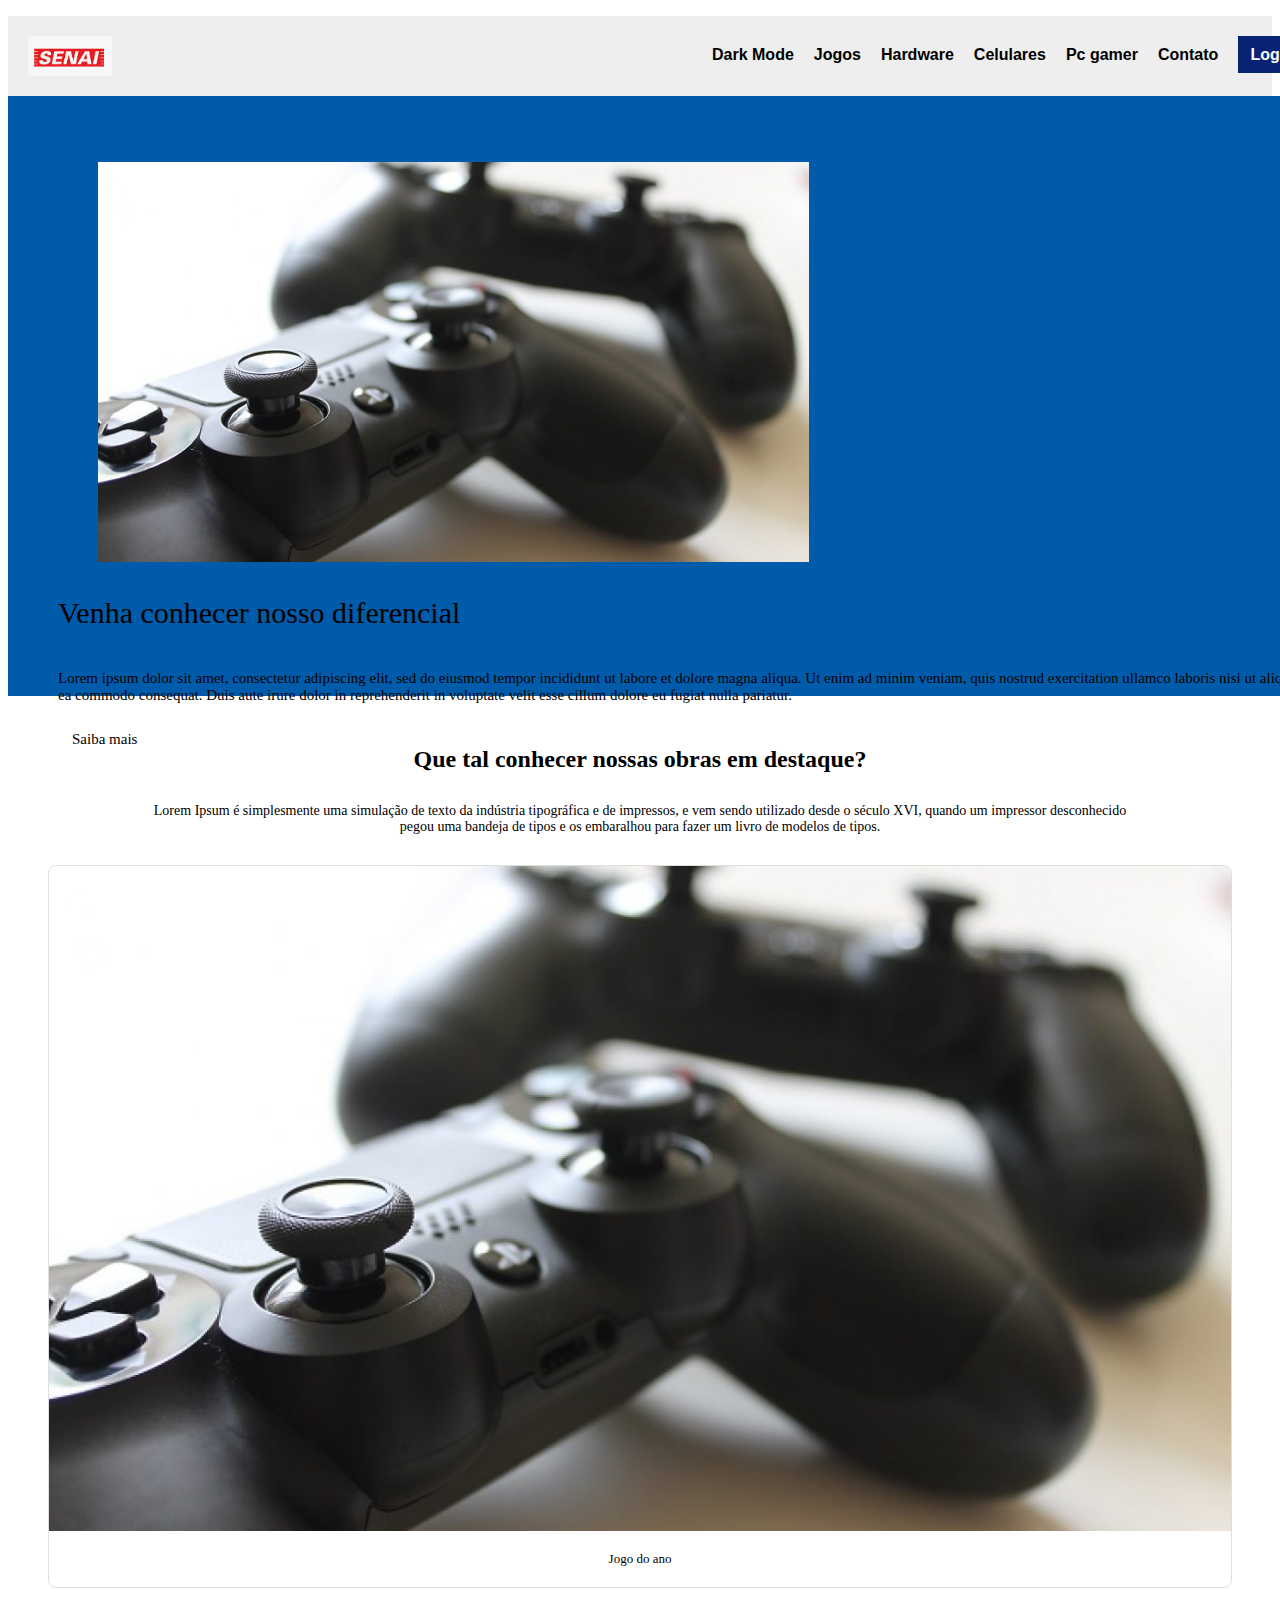
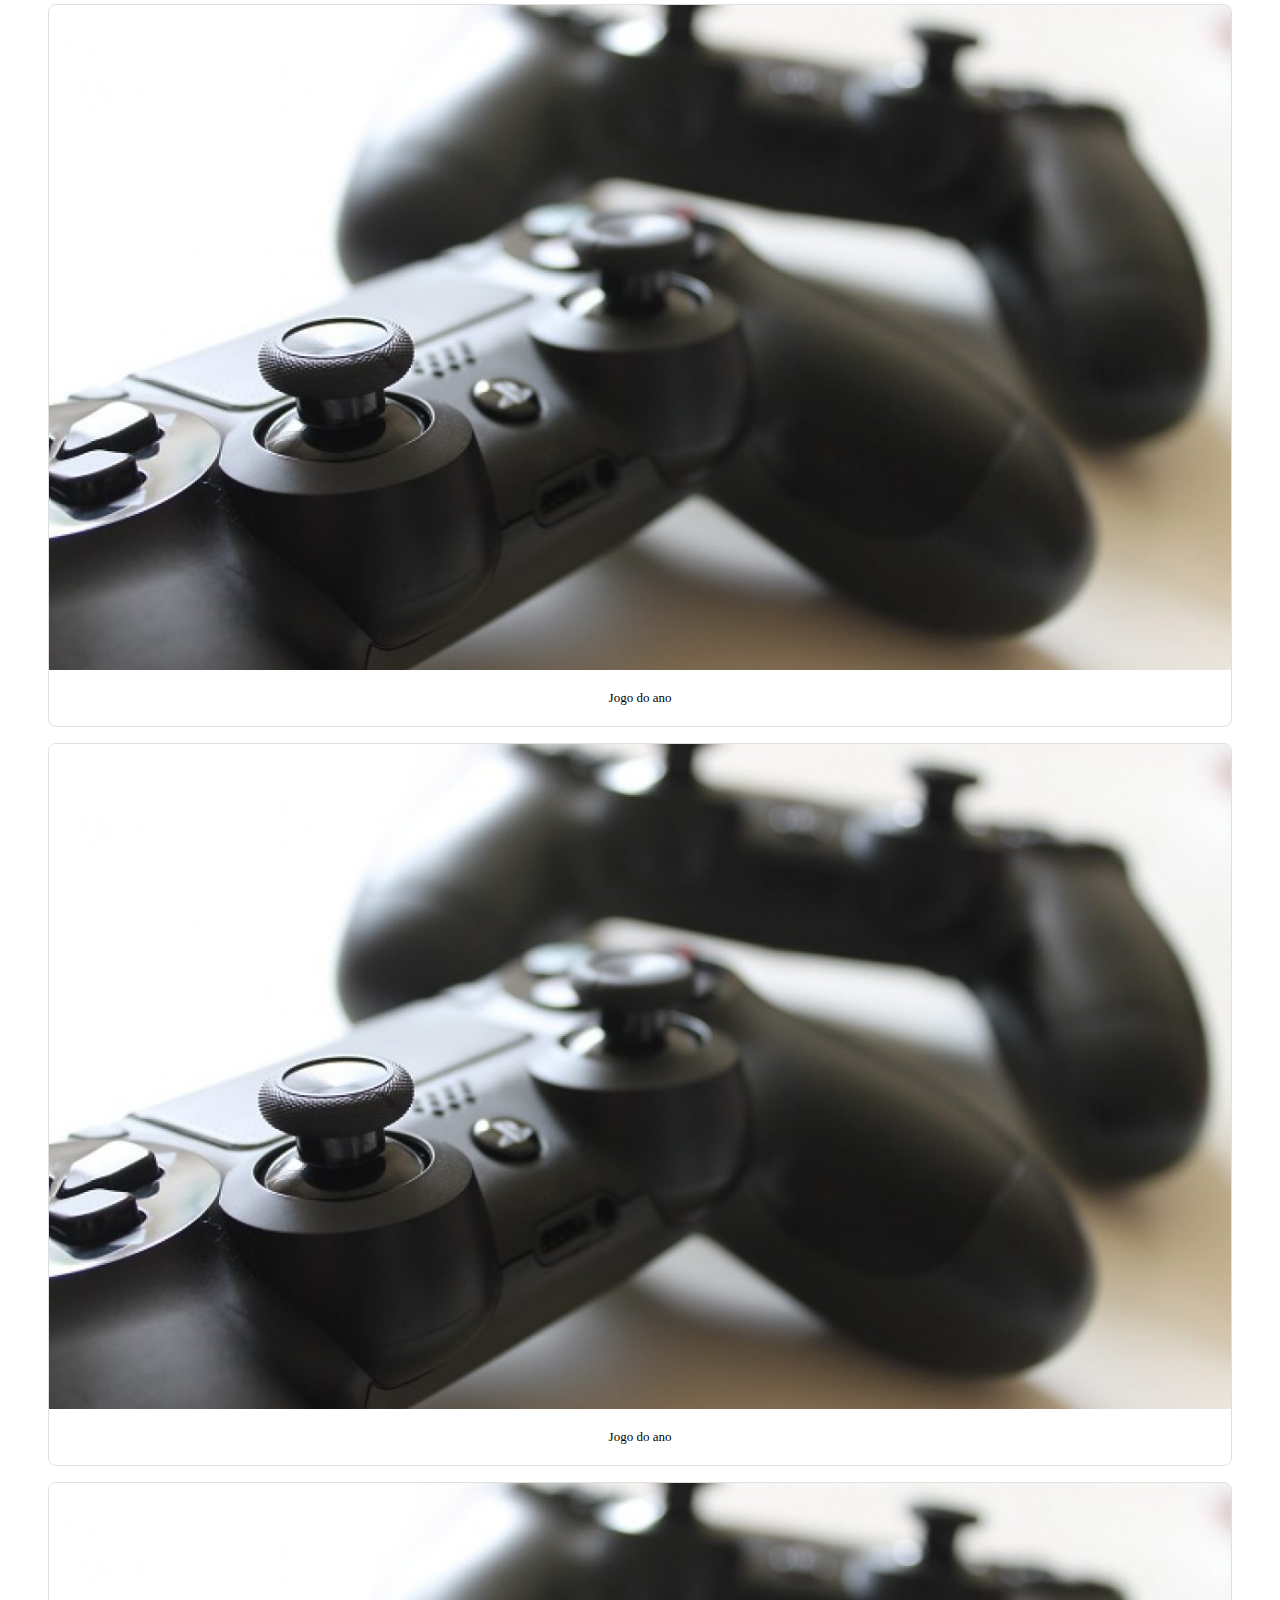
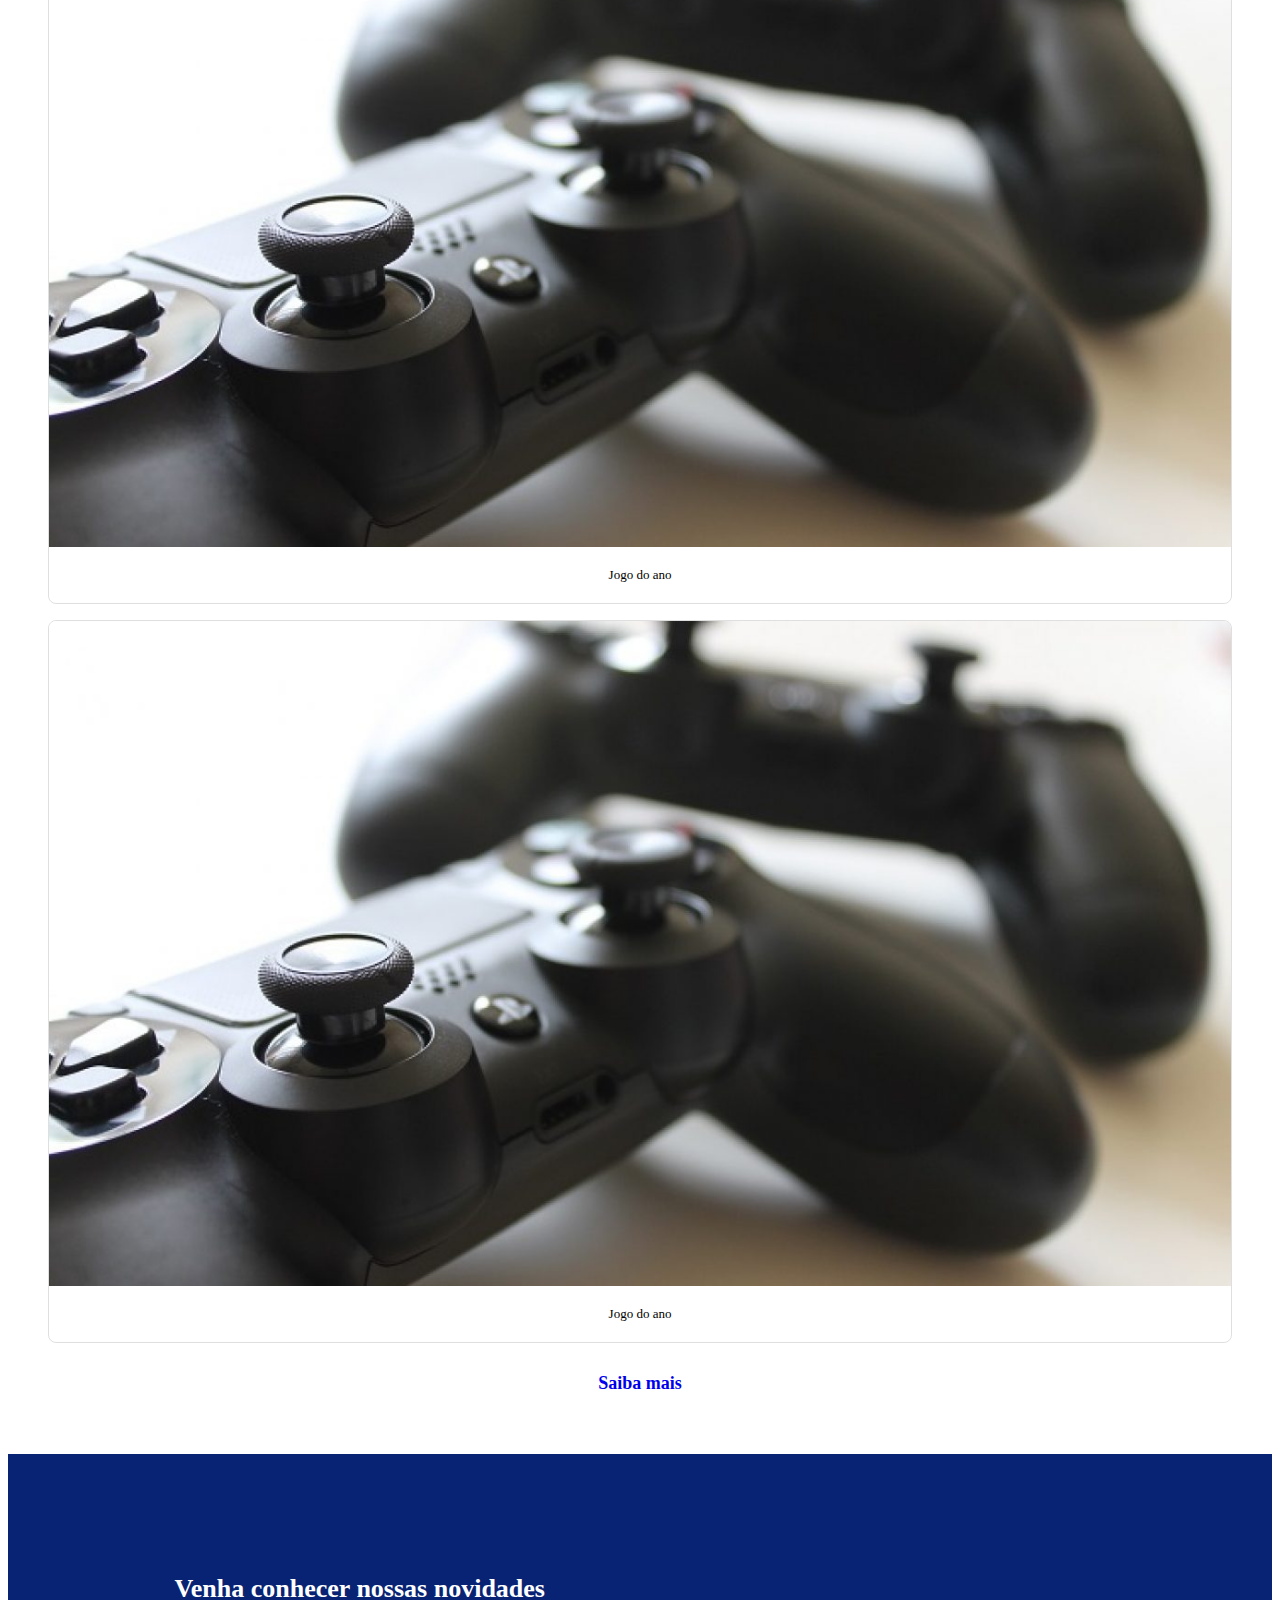
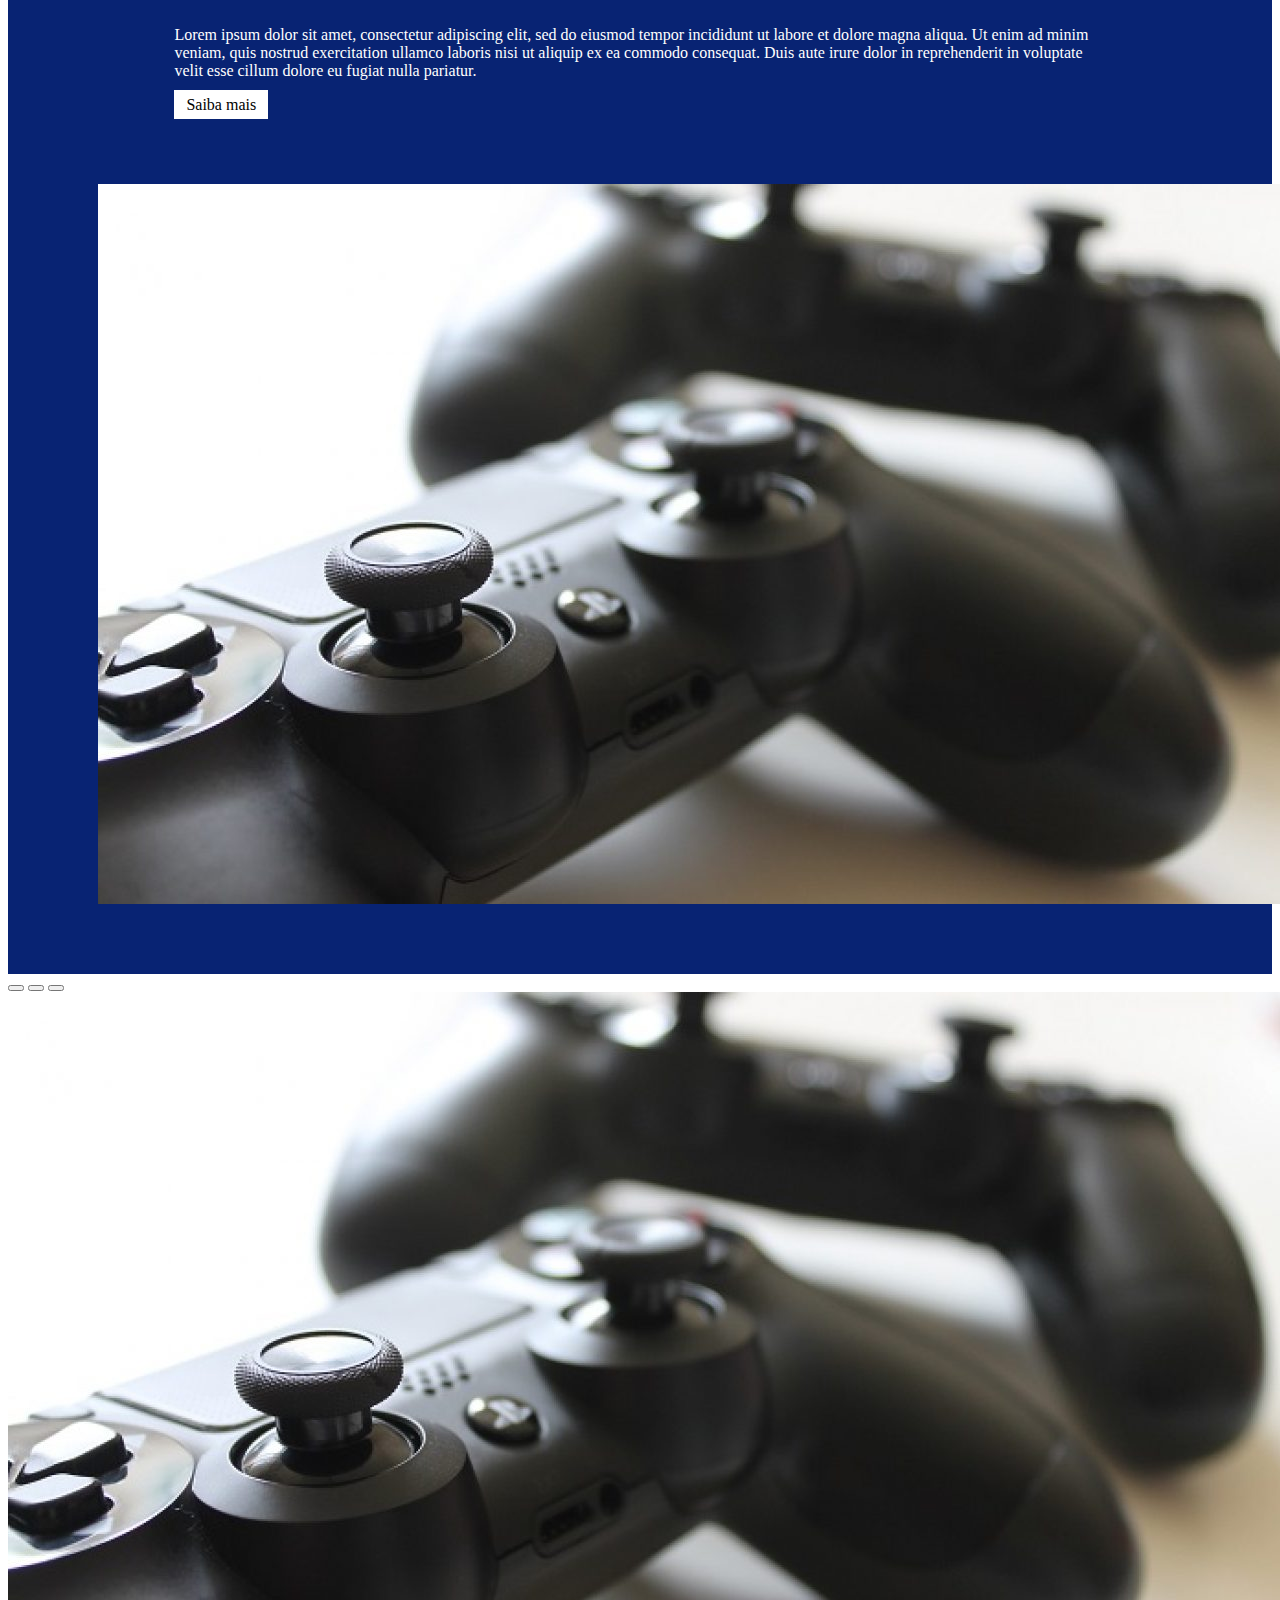
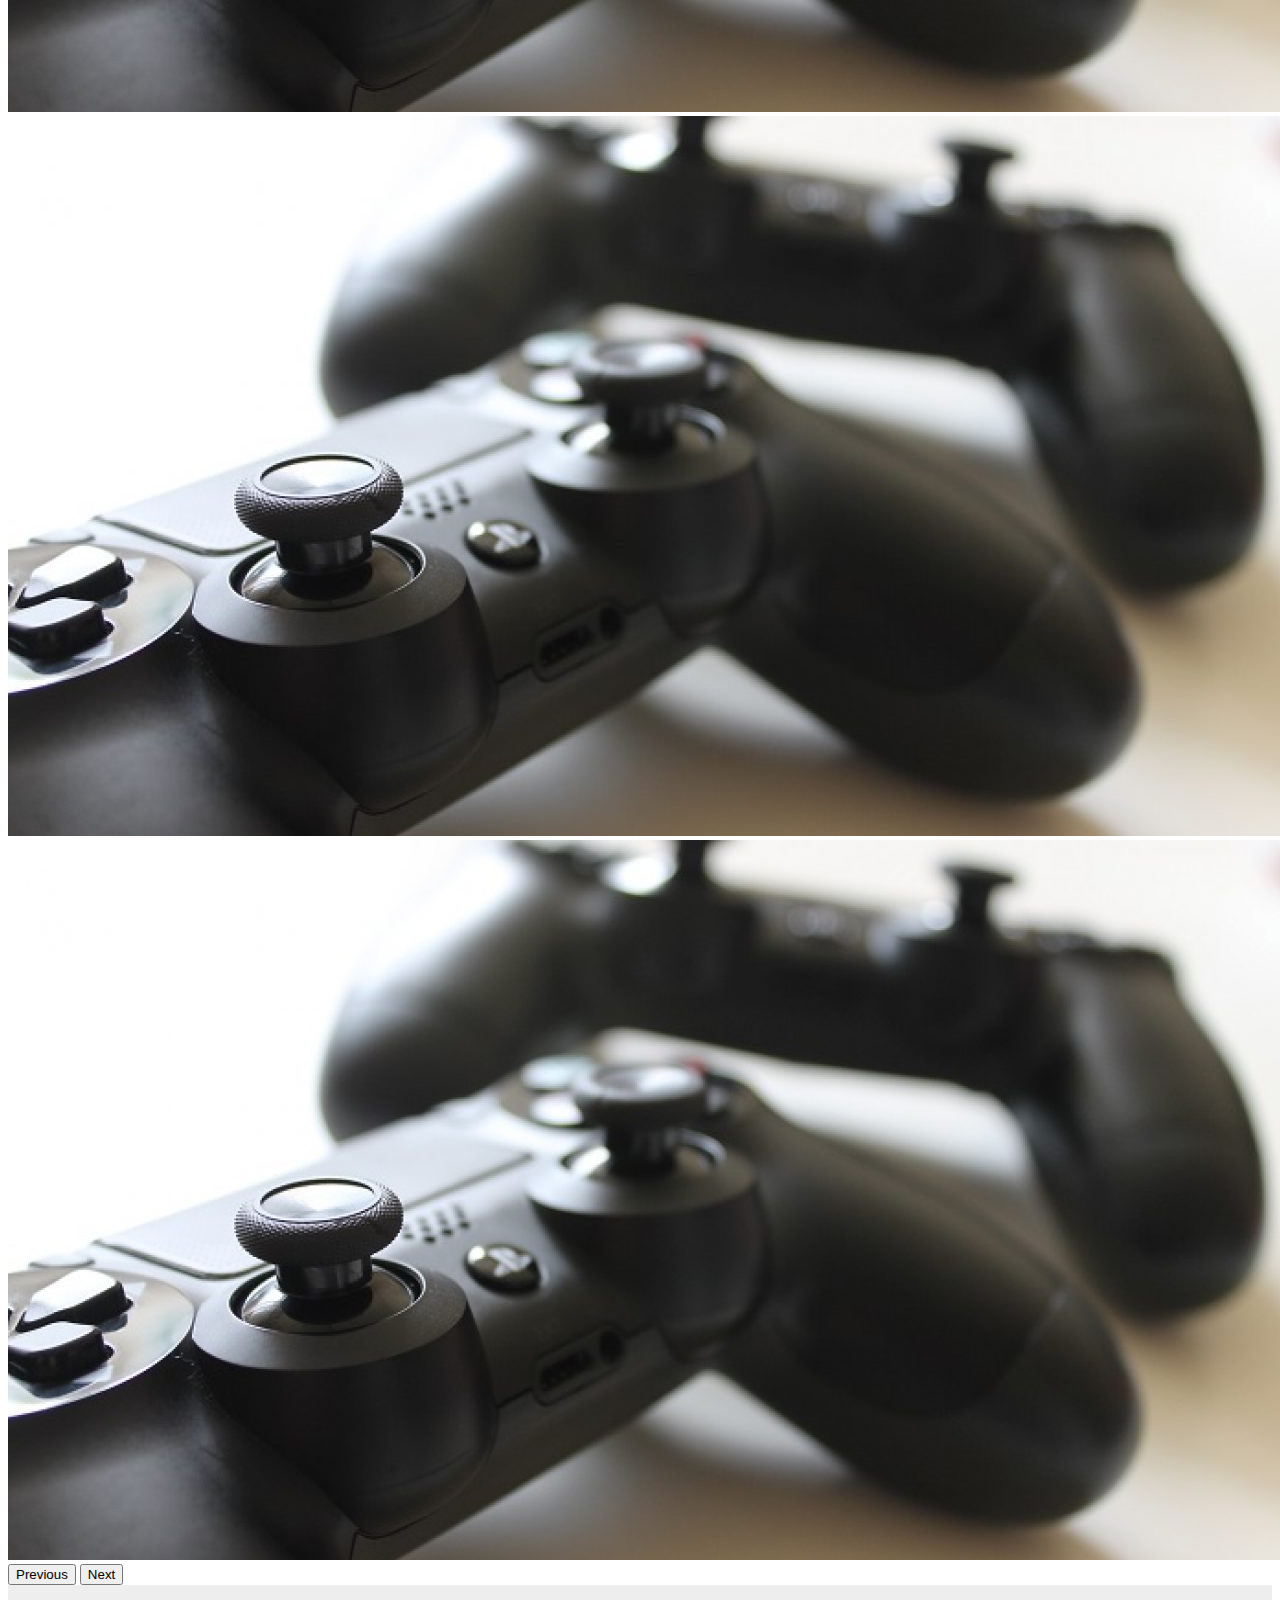
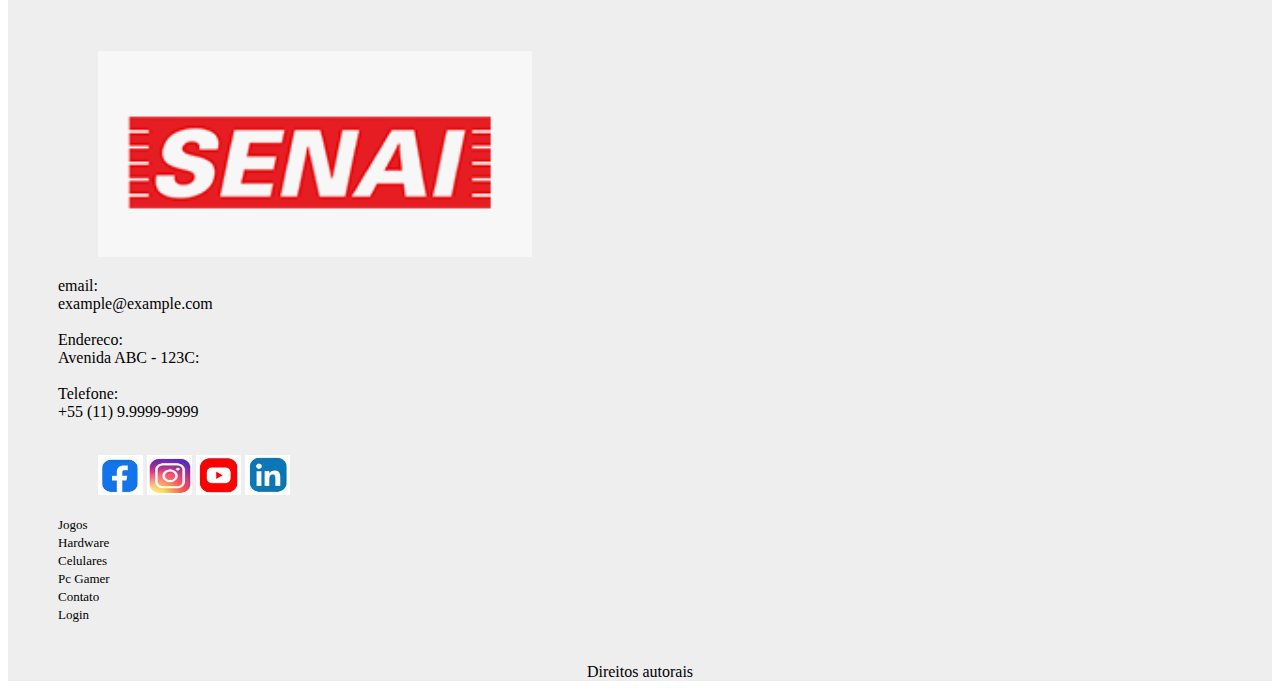
==== index.html @ 603b3cf9 "Commit inicial" ====
<!DOCTYPE html>
<html lang="pt-br">
<head>
    <meta charset="utf-8">
    <meta name="viewport" content="width=device-width, initial-scale=1">
    <title>Meu primeiro site</title>

    <!-- Carregamento do ícone na ába -->
    <link rel="icon" href="_media/img/banner-home.jpg" type="image/jpg" sizes="16x16">
    
    <!-- Carregamento da sua folha de estilo -->
    <link rel="stylesheet" type="text/css" href="_css/style.css">

    <!-- Importe o bootstrap -->
    <link rel="stylesheet" type="text/css" href="...">
    <script src="..."></script>

    <!-- Importe seu javascript de tema aqui, importante deixar o "defer" para que ele seja
        executado apenas ao término do carregamento da página. --> 
    <script src="_scripts/script.js" defer></script>
</head>

<body>
    <header>
        <nav class="menu_top">
            <img class="img-logo" src="_media/img/logo.png">
            <ul class="menu">
                <a id="themeMode" class="linkMenu">Dark Mode</a>
                <a class="linkMenu" href="jogos.html">Jogos</a>
                <a class="linkMenu" href="hardware.html">Hardware</a>
                <a class="linkMenu" href="celulares.html">Celulares</a>
                <a class="linkMenu" href="pc-gamer.html">Pc gamer</a>
                <a class="linkMenu" href="contato.html">Contato</a>
                <a class="linkMenu login" href="login.html">Login</a>
            </ul>
        </nav>
    </header>
    <div class="section-banner-home">
        <div class="container-fluid">
            <div class="row m-0">
                <div class="col-12 col-md-6">
                    <figure>
                        <img src="_media/img/banner-home.jpg" class="img-fluid" alt="banner-home">
                    </figure>
                </div>
                <div class="col-12 col-md-6">
                    <section class="texto-banner d-none d-md-block">
                        <h1>Venha conhecer nosso diferencial</h1>
                        <p class="d-none d-md-block">
                            Lorem ipsum dolor sit amet, consectetur adipiscing elit, sed do eiusmod tempor incididunt ut
                            labore et dolore
                            magna aliqua. Ut enim ad minim veniam, quis nostrud exercitation ullamco laboris nisi ut
                            aliquip ex ea commodo
                            consequat. Duis aute irure dolor in reprehenderit in voluptate velit esse cillum dolore eu
                            fugiat nulla pariatur.
                        </p>
                        <a href="jogos.html">Saiba mais</a>
                    </section>
                </div>
            </div>
        </div>
    </div>
    <div class="destaque">
        <div class="container">
            <div class="row d-flex justify-content-center">
                <!-- início da tag section com o texto do destaque -->
                <section class="col-12">
                    <h2>Que tal conhecer nossas obras em destaque?</h2>
                    <p>
                        Lorem Ipsum é simplesmente uma simulação de texto da indústria tipográfica e de impressos, e vem
                        sendo utilizado desde o século XVI, quando um impressor desconhecido pegou uma bandeja de tipos
                        e os embaralhou para fazer um livro de modelos de tipos.
                    </p>
                </section>
                <!-- fim da tag section com o texto do destaque -->
                <!-- início da imagem 1 -->
                <div class="col-6 col-md-2 pr-0">
                    <figure>
                        <a href="jogos.html"><img src="_media/img/banner-home.jpg" alt="galeria" width="100%"></a>
                        <figcaption>Jogo do ano</figcaption>
                    </figure>
                </div>
                <!-- fim da imagem 1 -->
                <!-- início da imagem 2 -->
                <div class="col-6 col-md-2 pr-0">
                    <figure>
                        <a href="jogos.html"><img src="_media/img/banner-home.jpg" alt="galeria" width="100%"></a>
                        <figcaption>Jogo do ano</figcaption>
                    </figure>
                </div>
                <!-- fim da imagem 2 -->
                <!-- início da imagem 3 -->
                <div class="col-6 col-md-2 pr-0">
                    <figure>
                        <a href="jogos.html"><img src="_media/img/banner-home.jpg" alt="galeria" width="100%"></a>
                        <figcaption>Jogo do ano</figcaption>
                    </figure>
                </div>
                <!-- fim da imagem 3 -->
                <!-- início da imagem 4 -->
                <div class="col-6 col-md-2 pr-0">
                    <figure>
                        <a href="jogos.html"><img src="_media/img/banner-home.jpg" alt="galeria"  width="100%"></a>
                        <figcaption>Jogo do ano</figcaption>
                    </figure>
                </div>
                <!-- fim da imagem 4 -->
                <!-- início da imagem 5 -->
                <div class="col-6 col-md-2 pr-0">
                    <figure>
                        <a href="jogos.html"><img src="_media/img/banner-home.jpg" alt="galeria"  width="100%"></a>
                        <figcaption>Jogo do ano</figcaption>
                    </figure>
                </div>
                <!-- fim da imagem 5 -->
                <!-- início saiba mais -->
                <div class="col-12">
                    <a href="#">Saiba mais</a>
                </div>
                <!-- fim saiba mais -->
            </div> 
        </div>  
    </div>
    <div class="novidades">
        <div class="container-fluid">
            <div class="row">
                <!-- início do texto das novidades -->
                <div class="col-md-6">
                    <section class="text-body">
                        <h2>Venha conhecer nossas novidades</h2>
                        <p>Lorem ipsum dolor sit amet, consectetur adipiscing elit, sed do eiusmod tempor incididunt ut labore et dolore
                        magna aliqua. Ut enim ad minim veniam, quis nostrud exercitation ullamco laboris nisi ut aliquip ex ea commodo 
                        consequat. Duis aute irure dolor in reprehenderit in voluptate velit esse cillum dolore eu fugiat nulla pariatur.</p>
                        <a class="btn-banner" href="#" target="_blank">Saiba mais</a>        
                    </section>
                </div>
                <!-- início do texto das novidades -->
                <!-- início da imagem das novidades -->
                <div class="col-md-6">
                    <figure>
                    <img src="_media/img/banner-home.jpg" class="img-fluid" alt="banner-home">
                    </figure>
                </div>
                <!-- fim da imagem das novidades -->
            </div>
        </div>  
    </div>
    <!-- Início do carousel -->
    <div class="container py-5 w-50">
        <div id="carouselExampleIndicators" class="carousel slide" data-bs-ride="true">
            <!-- Início dos indicadores no carousel -->
            <div class="carousel-indicators">
                <button type="button" data-bs-target="#carouselExampleIndicators" data-bs-slide-to="0" class="active" aria-current="true" aria-label="Slide 1"></button>
                <button type="button" data-bs-target="#carouselExampleIndicators" data-bs-slide-to="1" aria-label="Slide 2"></button>
                <button type="button" data-bs-target="#carouselExampleIndicators" data-bs-slide-to="2" aria-label="Slide 3"></button>
            </div>
            <!-- Fim dos indicadores -->
            <!-- Início das imagens -->
            <div class="carousel-inner">
                <div class="carousel-item active">
                    <img src="_media/img/banner-home.jpg" class="d-block w-100" alt="Foto">
                </div>
                <div class="carousel-item">
                    <img src="_media/img/banner-home.jpg" class="d-block w-100" alt="Foto">
                </div>
                <div class="carousel-item">
                    <img src="_media/img/banner-home.jpg" class="d-block w-100" alt="Foto">
                </div>
            </div>
            <!-- Fim das imagens -->
            <!-- Início dos botões de navegação lateral -->
            <button class="carousel-control-prev" type="button" data-bs-target="#carouselExampleIndicators" data-bs-slide="prev">
                <span class="carousel-control-prev-icon" aria-hidden="true"></span>
                <span class="visually-hidden">Previous</span>
            </button>
            <button class="carousel-control-next" type="button" data-bs-target="#carouselExampleIndicators" data-bs-slide="next">
                <span class="carousel-control-next-icon" aria-hidden="true"></span>
                <span class="visually-hidden">Next</span>
            </button>
            <!-- Fim dos botões de navegação lateral -->
        </div>
    </div>
    <!-- Fim do carousel -->
    <!-- Início do rodapé -->
    <footer class="rodape">
        <div class="contaier">
            <div class="row m-0">
                <!-- início do logo -->
                <div class="col-md-4">
                    <figure>
                        <img src="_media/img/logo.png" alt="logo-rodape" width="40%">
                    </figure>
                </div>
                <!-- fim do logo -->
                <!-- início do texto -->
                <div class="col-md-4">
                    <div class="info-contato">
                        <p>email:</p>
                        <p>example@example.com</p><br>
                        <p>Endereco:</p>
                        <p>Avenida ABC - 123C:</p><br>
                        <p>Telefone:</p>
                        <p>+55 (11) 9.9999-9999</p><br>
                    </div>  
                </div>
                <!-- fim do texto -->
                <!-- início das mídias sociais -->
                <div class="col-md-4">
                    <figure class="redes-sociais">
                        <a href="#"><img src="_media/img/face.png"></a>
                        <a href="#"><img src="_media/img/insta.png"></a>
                        <a href="#"><img src="_media/img/youtube.png"></a>
                        <a href="#"><img src="_media/img/linkedin.png"></a>
                    </figure>  
                    <br>
                    <a href="#">Jogos</a><br>
                    <a href="#">Hardware</a><br>
                    <a href="#">Celulares</a><br>
                    <a href="#">Pc Gamer</a><br>
                    <a href="#">Contato</a><br>
                    <a href="#">Login</a><br>
                </div>
                <!-- fim das mídias sociais -->
                <!-- início dos direitos autorais-->
                <div class="col-12">
                    <p class="direitos">Direitos autorais</p>
                </div>
                <!-- fim dos direitos autorais-->
            </div>
        </div>
    </footer>
    <!-- Fim do rodapé -->
</body>
</html>
---- _css/style.css ----
header, footer{
    background-color: #eeeeee;
}

.menu_top {
    width: 100%;
    height: 80px;
}

.menu_top img {
    float: left;
    height: 40px;
    position: relative;
    top: 20px;
    left: 20px;
}

.menu_top .menu .linkMenu {
    text-decoration: none;
    margin: 30px 8px 0px;
    font-weight: bold;
    font-family: Arial, Helvetica, sans-serif;
    position: relative;
    color: #000;
    left: 50%;
    top: 30px;
}

.menu_top .menu .login {
    background-color: #082373;
    color: #fff;
    padding: 10px 12px;
}

.section-banner-home {
    width: 100%;
    height: 500px;
    padding: 50px;
    background-color: #005caa;
}

.section-banner-home img {
    height: 400px;
}

.section-banner-home .texto-banner {
    margin-top: 30px;
    font-size: 22px;
}

.section-banner-home .texto-banner h1 {
    font-size: 30px;
    width: 60%;
    font-weight: 500;
    padding-bottom: 20px;
}

.section-banner-home .texto-banner p {
    font-size: 15px;
    margin-bottom: 20px;
}

.section-banner-home .texto-banner a {
    color: #000;
    text-decoration: none;
    background: #fff;
    padding: 4px 14px;
    font-size: 15px;
}

.destaque {
    padding: 30px 0; 
}

.destaque h2 {
    text-align: center;
    font-size: 24px;
    font-weight: bold;
}

.destaque p {
    width: 77%;
    text-align: center;
    font-size: 14px;
    margin: 30px auto;
}

.destaque figcaption {
    font-size: 13px;
    text-align: center;
    margin: 20px;
}

.destaque figure {
    border: 1px solid rgba(0,0,0,0.125);
    border-radius: 0.5rem;
    box-sizing: border-box;
}

.destaque figure img {
    border-top-left-radius: calc(0.5rem - 1px);
    border-top-right-radius: calc(0.5rem - 1px);
}

.destaque figure a {
    margin: 0;
}

.destaque a {
    justify-content: center;
    display: flex;
    text-decoration: none;
    font-size: 18px;
    font-weight: bold;
    margin: 30px 0;
}

.novidades {
    background-color: #082373;
    padding: 50px;
}

.novidades .text-body {
    width: 80%;
    margin: 70px auto;
}

.novidades h2 {
    color: #fff;
    font-size: 26px;
    width: 70%;
}

.novidades p {
    color: #fff;
}

.novidades a {
    color: #000;
    text-decoration: none;
    padding: 6px 12px;
    background-color: #fff;
    font-weight: 400;
}

.galeria {
    margin: 60px auto 20px;
}

.galeria h2 {
    text-align: center;
    font-size: 24px;
}

.galeria p {
    text-align: center;
    width: 50%;
    margin: 14px auto 50px;
}

.rodape {
    padding: 50px 50px 0;
}

.rodape .info-contato p {
    margin: 0px;
}

.rodape a {
    text-decoration: none;
    color: #000;
    font-size: 13px;
}

.rodape a:hover {
    font-weight: bold;
}

.rodape .redes-sociais {
    display: inline-block;
}

.rodape .redes-sociais img {
    width: 45px;
    height: 40px;
}

.rodape p.direitos {
    text-align: center;
    margin-top: 40px;
}

.dark {
    color: white;
    background-color: black;
}

.dark footer {
    color: black;
}

#themeMode {
    cursor:pointer;
}
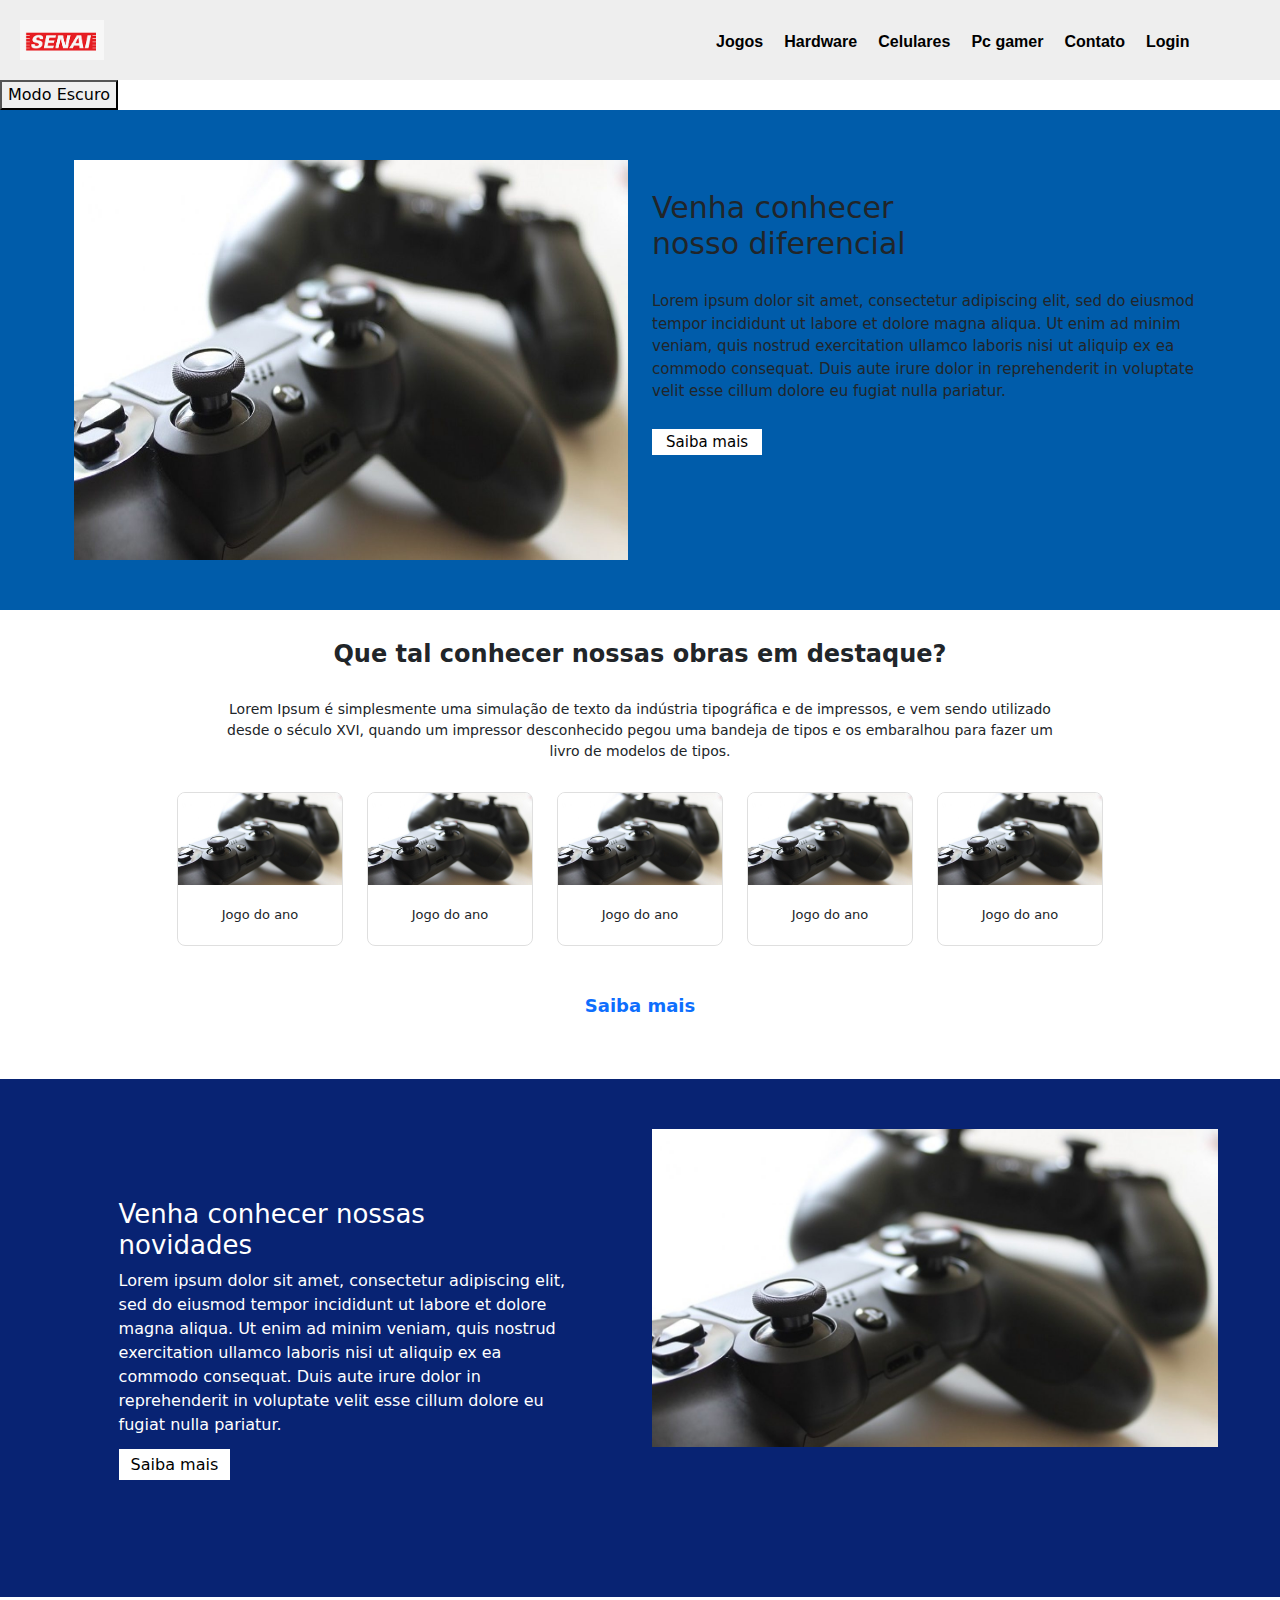
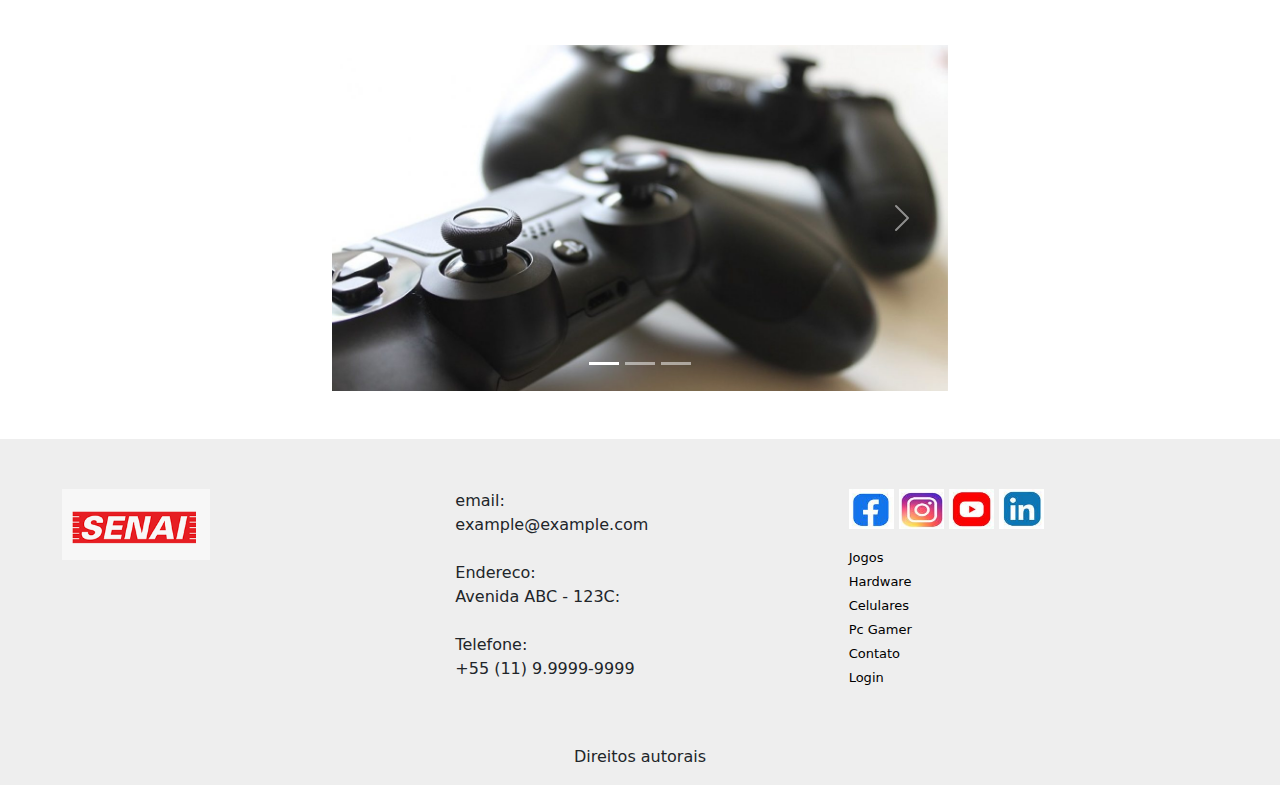
==== commit 4d0b73ef: "envio da atividade" ====
--- a/index.html
+++ b/index.html
@@ -6,35 +6,53 @@
     <title>Meu primeiro site</title>
 
     <!-- Carregamento do ícone na ába -->
-    <link rel="icon" href="_media/img/banner-home.jpg" type="image/jpg" sizes="16x16">
+    <link rel="icon" href="_media/img/controle-de-video-game.png" type="image/jpg" sizes="16x16">
+    <link rel="preconnect" href="https://fonts.googleapis.com">
+    <link rel="preconnect" href="https://fonts.gstatic.com" crossorigin>
+    <link href="https://fonts.googleapis.com/css2?family=Roboto+Condensed:wght@300&family=Roboto:ital,wght@1,100&display=swap" rel="stylesheet">
+
     
     <!-- Carregamento da sua folha de estilo -->
     <link rel="stylesheet" type="text/css" href="_css/style.css">
 
     <!-- Importe o bootstrap -->
-    <link rel="stylesheet" type="text/css" href="...">
-    <script src="..."></script>
+    <link rel="stylesheet" type="text/css" href="/boostrap/css/bootstrap.min.css">
+    <script src=""></script>
 
     <!-- Importe seu javascript de tema aqui, importante deixar o "defer" para que ele seja
         executado apenas ao término do carregamento da página. --> 
     <script src="_scripts/script.js" defer></script>
+    <script src="/script.js" defer></script>
 </head>
 
 <body>
     <header>
+        
+        
         <nav class="menu_top">
             <img class="img-logo" src="_media/img/logo.png">
-            <ul class="menu">
-                <a id="themeMode" class="linkMenu">Dark Mode</a>
+            
+            
+            </div>
+             
+            <ul class="menu" id="dark-mode"> 
+               
                 <a class="linkMenu" href="jogos.html">Jogos</a>
                 <a class="linkMenu" href="hardware.html">Hardware</a>
                 <a class="linkMenu" href="celulares.html">Celulares</a>
                 <a class="linkMenu" href="pc-gamer.html">Pc gamer</a>
                 <a class="linkMenu" href="contato.html">Contato</a>
-                <a class="linkMenu login" href="login.html">Login</a>
+                <a class="linkMenu entrar" href="login.html">Login</a>
+                
+                
             </ul>
+
+            
         </nav>
     </header>
+    <div class="darkmode">
+        <button onclick="myFunction()"> Modo Escuro</button>    
+     </div>
     <div class="section-banner-home">
         <div class="container-fluid">
             <div class="row m-0">
--- a/_css/style.css
+++ b/_css/style.css
@@ -190,15 +190,18 @@
     margin-top: 40px;
 }
 
-.dark {
-    color: white;
-    background-color: black;
-}
-
-.dark footer {
-    color: black;
-}
+
 
 #themeMode {
     cursor:pointer;
-}+}
+.dark-mode{
+    background-color: black;
+    color: white;
+    
+}
+
+.dark-mode menu{
+    background-color: black;
+    color: white;
+}
